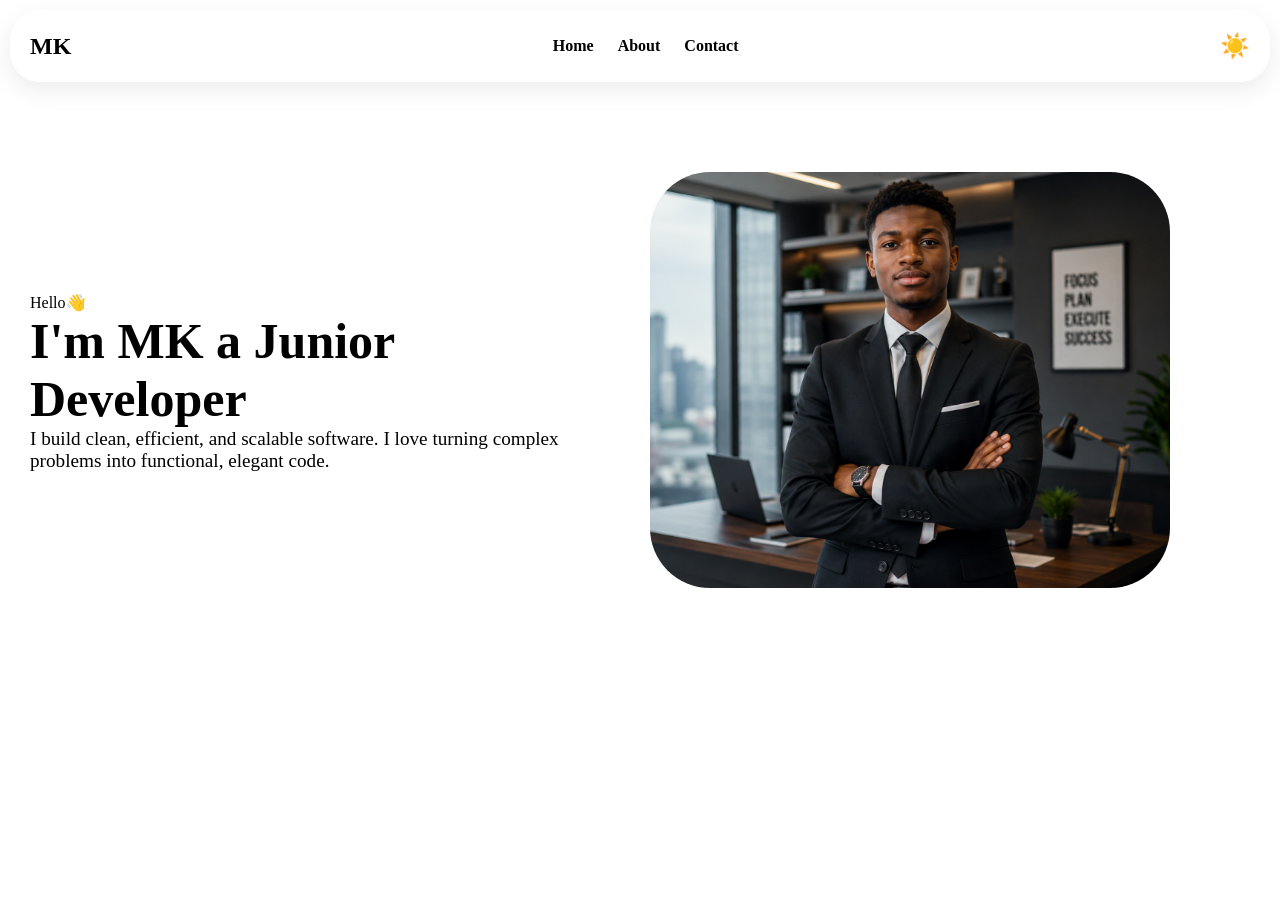
==== day01/index.html @ 53b0ba72 "Day 01 :Project Portfolio" ====
<!DOCTYPE html>
<html lang="en">
<head>
    <meta charset="UTF-8">
    <meta name="viewport" content="width=device-width, initial-scale=1.0">
    <title>Document</title>
    <link rel="stylesheet" href="style.css">
        <link rel="stylesheet" href="https://cdnjs.cloudflare.com/ajax/libs/font-awesome/6.5.2/css/all.min.css">
</head>
<body>
    <nav >
        <h1>MK</h1>

        <div class="nav-inner">
            <h4>Home</h4>
        <h4>About</h4>
        <h4>Contact</h4>
        </div>

        <button type="button" id="lightdarkbtn">
            <span>☀️</span>
         </button>
    </nav>

    <main>
        <div class="main-content">
         <p>Hello👋</p> 
       <h3>I'm MK a Junior Developer</h3>
       <span>I build clean, efficient, and scalable software. I love turning complex problems into functional, elegant code.</span>
        

    </div>

         <div class="image-card">
        <img src="chat.png" alt="Mk">
    </div>
   </main>
    <script src="script.js"></script>
</body>
</html>
---- day01/style.css ----
*{
    box-sizing: border-box;
    padding: 0;
    margin: 0;
}

body{
    display: flex;
    justify-content: center;
    flex-direction: column;
    transition: .5s ease;
}

nav {
    display: flex;
    justify-content: space-between;
    align-items: center;

    background-color: transparent;
      box-shadow:0 8px 25px rgba(0,0,0,.08);

    border-radius: 30px;
    padding: 20px;
    margin: 10px;
}

.nav-inner{
    display: flex;
    gap: 10px;
    justify-content: flex-end;
}

.nav-inner h4{
    transition: .3s;
    cursor: pointer;
    padding: 7px;

    border-radius: 3px;
}

.nav-inner h4:hover{
    background-color: grey;
}

main {
    display:flex;
    justify-content:center;
    align-items:center;

    gap:70px;
    padding: 80px 30px;
    max-width: 1200px;
}



.image-card img{
    width: 520px;
    border-radius: 60px;
}

.main-content h3{
    font-size: 50px;
}

.main-content span{
    font-size: larger;
}

body.dark-mode{
    background-color: black;
    color: white;
}


#lightdarkbtn{
    background: transparent;
    border: none;
    cursor: pointer;
    font-size: 1.5rem;
    color: inherit;
    transition: 0.3s ease;
}

#lightdarkbtn:hover{
    transform: rotate(20deg);
 }
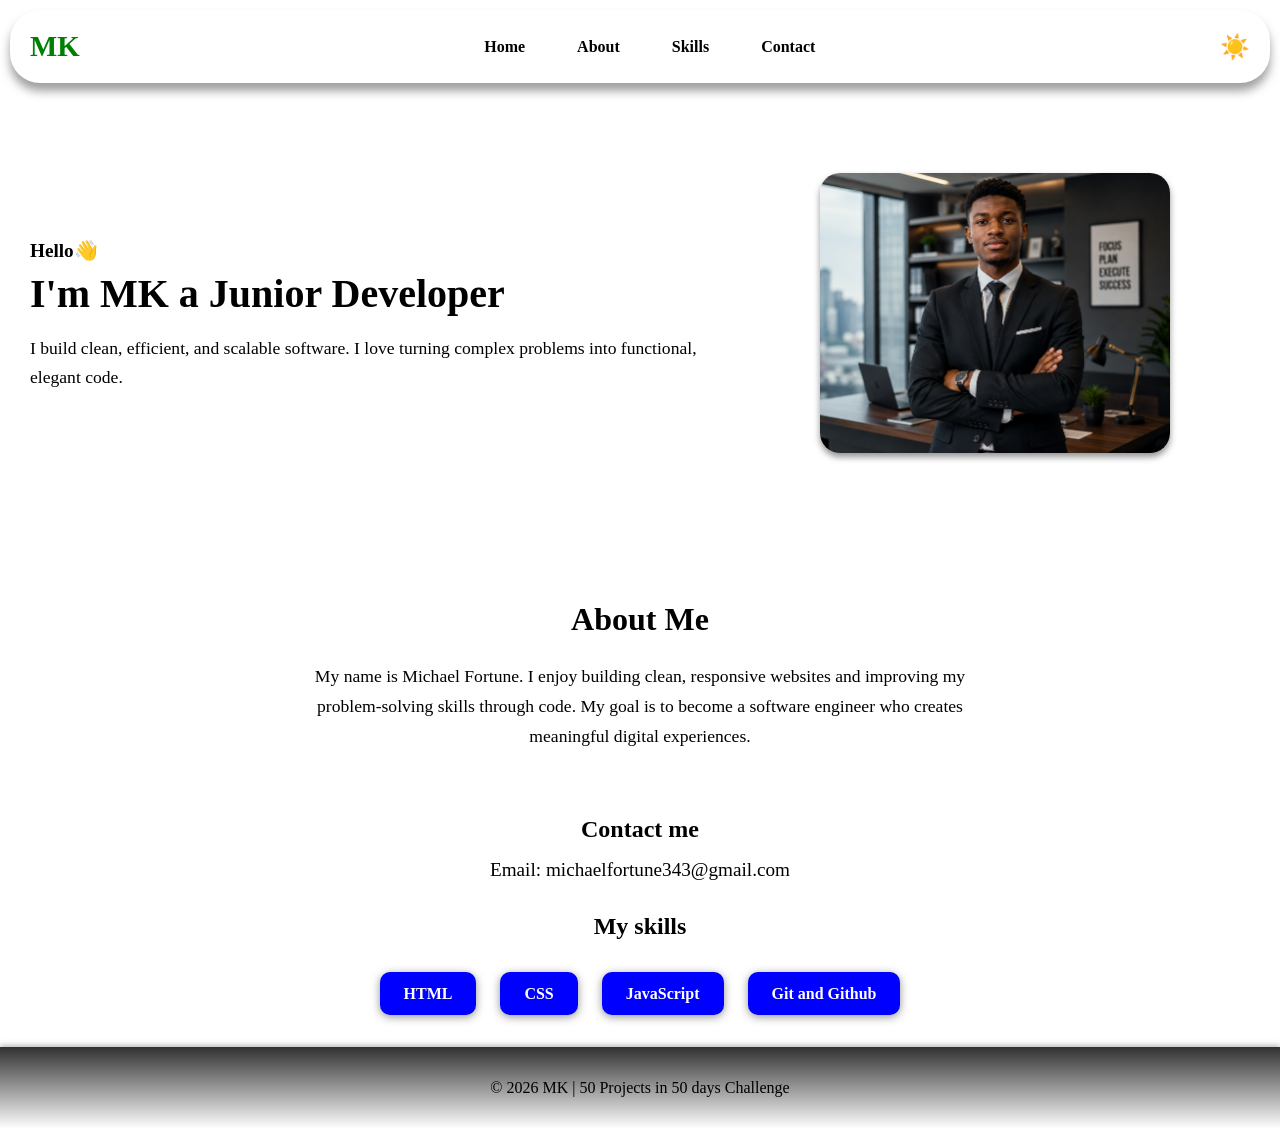
==== commit 85bec824: "Day 01 :Project Portfolio" ====
--- a/day01/index.html
+++ b/day01/index.html
@@ -12,9 +12,12 @@
         <h1>MK</h1>
 
         <div class="nav-inner">
-            <h4>Home</h4>
-        <h4>About</h4>
-        <h4>Contact</h4>
+            <ul>
+                <li><a href="#home">Home</a></li>
+                <li><a href="#about">About</a></li>
+                <li><a href="#skills">Skills</a></li>
+                <li><a href="#contact">Contact</a></li>
+            </ul>
         </div>
 
         <button type="button" id="lightdarkbtn">
@@ -28,13 +31,61 @@
        <h3>I'm MK a Junior Developer</h3>
        <span>I build clean, efficient, and scalable software. I love turning complex problems into functional, elegant code.</span>
         
-
     </div>
 
          <div class="image-card">
         <img src="chat.png" alt="Mk">
     </div>
    </main>
+
+   <section id="about">
+
+    <h2>
+        About Me
+    </h2>
+    <p>
+        My name is Michael Fortune.  I enjoy building clean, responsive websites and improving my
+            problem-solving skills through code. My goal is to become a
+            software engineer who creates meaningful digital experiences.
+    </p>
+   </section>
+
+   <section class="contact">
+    <h2>Contact me </h2>
+
+    <p>
+        Email: <a href="">michaelfortune343@gmail.com</a>
+    </p>
+   </section>
+
+   <section class="skills">
+    <h2>My skills</h2>
+
+    <div class="skills-container">
+
+        <div class="skill">
+            HTML
+        </div>
+
+        <div class="skill">
+            CSS
+        </div>
+
+        <div class="skill">
+            JavaScript
+        </div>
+
+        <div class="skill">
+            Git and Github
+        </div>
+    </div>
+   </section>
+
+   <footer>
+    <p>
+        &copy; 2026 MK | 50  Projects in 50 days Challenge
+    </p>
+   </footer>
     <script src="script.js"></script>
 </body>
 </html>
--- a/day01/style.css
+++ b/day01/style.css
@@ -9,6 +9,7 @@
     justify-content: center;
     flex-direction: column;
     transition: .5s ease;
+    font-family: 'Times New Roman', Times, serif;
 }
 
 nav {
@@ -17,29 +18,41 @@
     align-items: center;
 
     background-color: transparent;
-      box-shadow:0 8px 25px rgba(0,0,0,.08);
+    box-shadow:0 8px 10px rgb(68, 66, 66,0.5);
 
     border-radius: 30px;
     padding: 20px;
     margin: 10px;
 }
 
+nav h1 {
+    font-size: 1.8rem;
+    color: green;
+}
+
 .nav-inner{
     display: flex;
     gap: 10px;
     justify-content: flex-end;
 }
 
-.nav-inner h4{
+.nav-inner ul{
+    list-style: none;
+    display: flex;
+    gap: 2rem;
+}
+
+.nav-inner a{
+    text-decoration: none;
+    font-weight: 600;
     transition: .3s;
-    cursor: pointer;
-    padding: 7px;
-
-    border-radius: 3px;
-}
-
-.nav-inner h4:hover{
-    background-color: grey;
+
+    padding: 10px;
+    border-radius: 4px;
+    color: black;
+}
+.nav-inner a:hover{
+    background-color: gray;
 }
 
 main {
@@ -52,23 +65,49 @@
     max-width: 1200px;
 }
 
+.main-content{
+    flex: 1;
+}
+
+.main-content p{
+    font-size: 1.2rem;
+    font-weight: 600;
+    margin-bottom: 0.5rem;
+}
+
+.main-content h3{
+    font-size: 2.5rem;
+    margin-bottom: 1rem;
+    line-height: 1.2;
+}
+
+.main-content span {
+    font-size: 1.1rem;
+    line-height: 1.6;
+}
 
 
 .image-card img{
-    width: 520px;
-    border-radius: 60px;
-}
-
-.main-content h3{
-    font-size: 50px;
-}
-
-.main-content span{
-    font-size: larger;
-}
+    width: 100%;
+    border-radius: 20px;
+    max-width: 350px;
+    transition: .4s;
+    box-shadow: 0 4px 6px  rgb(44, 42, 42, 0.5);
+
+}
+
+.image-card img:hover{
+    transform: scale(1.02);
+}
+
+
 
 body.dark-mode{
     background-color: black;
+    color: white;
+}
+
+body.dark-mode .nav-inner a{
     color: white;
 }
 
@@ -84,4 +123,131 @@
 
 #lightdarkbtn:hover{
     transform: rotate(20deg);
+ }
+
+ #about {
+text-align: center;
+padding: 4rem;
+ }
+
+ #about h2{
+    font-size: 2rem;
+    margin-bottom: 1.5rem;
+ }
+
+ #about p{
+    max-width: 700px;
+    margin: 0 auto;
+    font-size: 1.1rem;
+    line-height: 1.7;
+ }
+
+ .skills{
+    display: flex;
+    flex-direction: column;
+    gap: 1rem;
+ }
+
+
+ .skills-container{
+    display: flex;
+    justify-content: center;
+    gap: 1.5rem;
+    margin-top: 1rem;
+ }
+
+ .skills h2 {
+    text-align: center;
+ }
+
+ .skill{
+    background-color: blue;
+    padding: 0.8rem 1.5rem;
+    border-radius: 10px;
+    font-weight: 600;
+    color: white;
+    box-shadow: 0 2px 9px rgb(44, 42, 42, 0.5) ;
+    transition: .5s;
+ }
+
+ .skill:hover{
+    transform: translatey(-5px);
+ }
+
+ .contact {
+    display: flex;
+    align-items: center;
+    justify-content: center;
+    flex-direction: column;
+    margin-bottom: 2rem;
+    gap: 1rem;
+ }
+
+ .contact p{
+    font-size: 1.2rem;
+ }
+
+ .contact a{
+    color: black;
+    text-decoration: none;
+    font-weight: 300;
+    transition:  .3s;
+ }
+
+ .contact a:hover{
+    text-decoration: underline;
+ }
+
+ body.dark-mode footer{
+    background-image: linear-gradient(to top, black, white);
+ }
+
+ footer{
+    text-align: center;
+    padding: 2rem;
+    margin-top: 2rem;
+    font-weight: 500;
+    background-image: linear-gradient(to bottom,  rgb(50, 49, 49), white);
+    box-shadow: 0 -2px 5px rgb(125, 124, 124, 0.5);
+ }
+
+ body.dark-mode .contact a{
+    color: white;
+ }
+
+ @media (max-width: 780px) {
+    nav{
+        flex-direction: column;
+        gap: 1rem;
+        padding: 1rem;
+    }
+
+    .nav-inner ul{
+        justify-content: center;
+        gap: 1rem;
+    }
+
+    #lightdarkbtn{
+        position: relative;
+        bottom: 5rem;
+        left:13rem;
+    }
+
+    main{
+        flex-direction: column-reverse;
+        text-align: center;
+        padding: 2rem;
+        margin-top: 2rem;
+    }
+
+    .main-content h3{
+        font-size: 2rem;
+    }
+
+    .skills-container{
+        display: flex;
+        align-items: center;
+        justify-content: center;
+        flex-wrap: wrap;
+    }
  }
